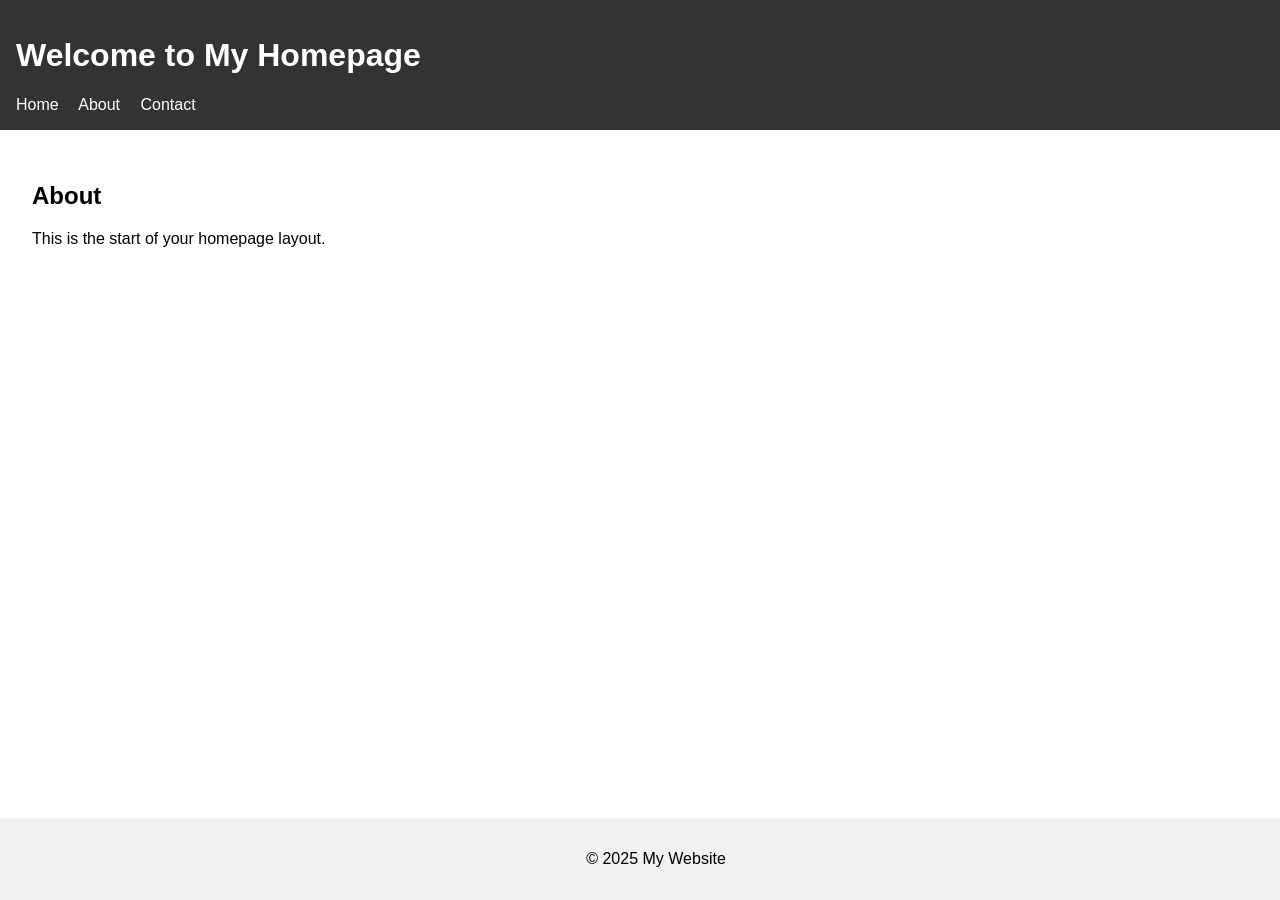
==== src/index.html @ 43dd378d "firstcommit" ====
<!DOCTYPE html>
<html lang="en">
<head>
  <meta charset="UTF-8">
  <title>Homepage</title>
  <link rel="stylesheet" href="styles/main.css">
</head>
<body>
  <header>
    <h1>Welcome to My Homepage</h1>
    <nav>
      <a href="#">Home</a>
      <a href="#">About</a>
      <a href="#">Contact</a>
    </nav>
  </header>
  <main>
    <section>
      <h2>About</h2>
      <p>This is the start of your homepage layout.</p>
    </section>
  </main>
  <footer>
    <p>&copy; 2025 My Website</p>
  </footer>
</body>
</html>
---- src/styles/main.css ----
body {
  font-family: Arial, sans-serif;
  margin: 0;
  padding: 0;
}
header {
  background: #333;
  color: #fff;
  padding: 1rem;
}
nav a {
  color: #fff;
  margin-right: 1rem;
  text-decoration: none;
}
main {
  padding: 2rem;
}
footer {
  background: #f1f1f1;
  text-align: center;
  padding: 1rem;
  position: fixed;
  width: 100%;
  bottom: 0;
}
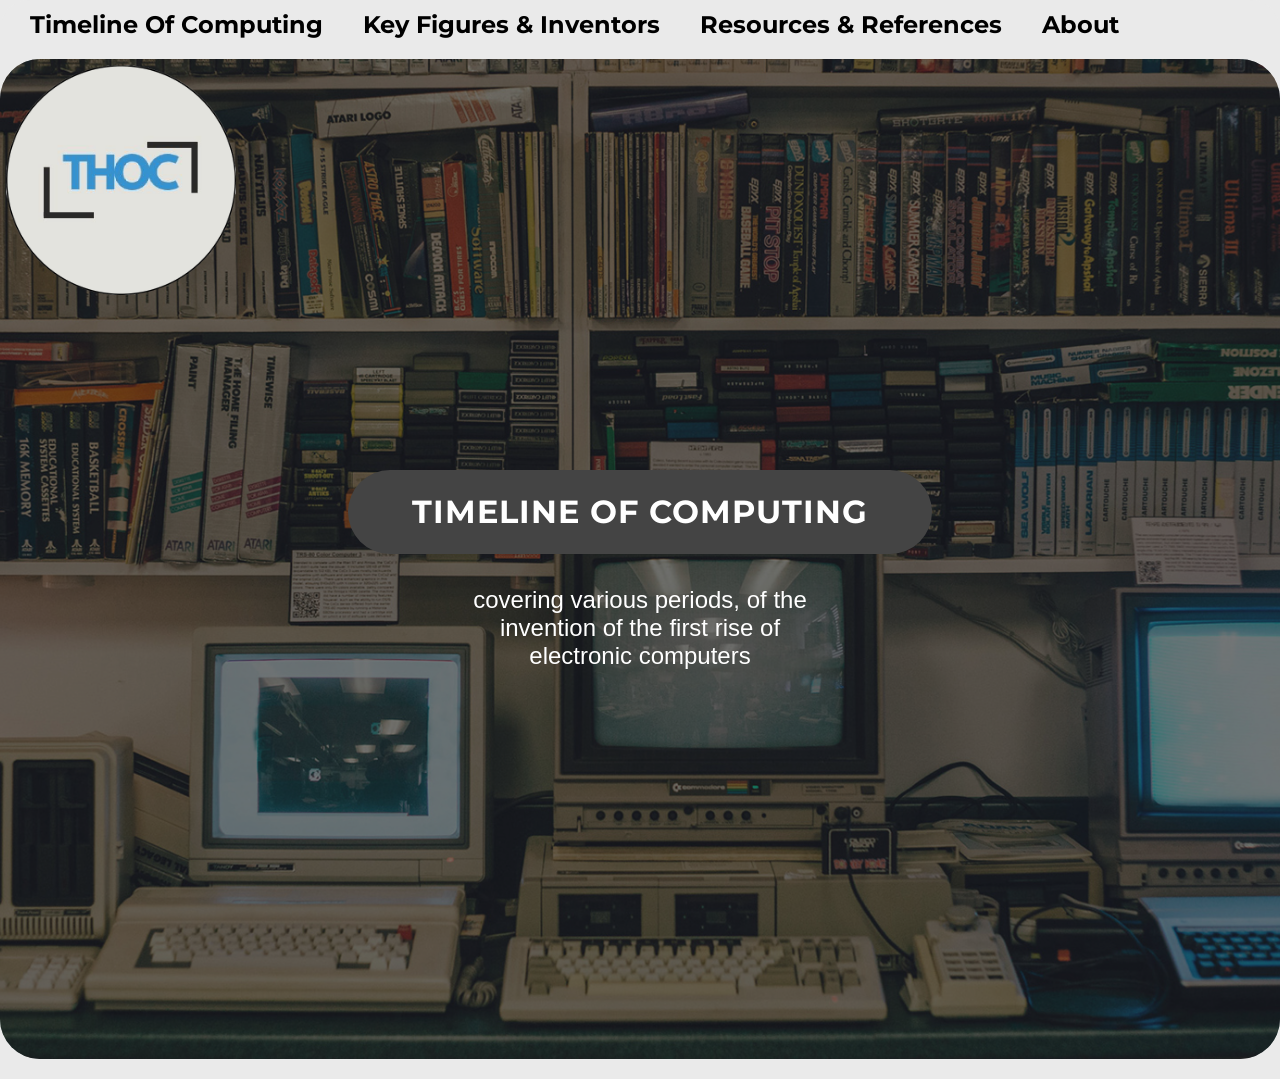
==== commit 84437b0f: "base" ====
--- a/src/index.html
+++ b/src/index.html
@@ -2,26 +2,31 @@
 <html lang="en">
 <head>
   <meta charset="UTF-8">
-  <title>Homepage</title>
+  <title>Timeline Of Computing</title>
   <link rel="stylesheet" href="styles/main.css">
+  <link href="https://fonts.googleapis.com/css?family=Montserrat:700&display=swap" rel="stylesheet">
 </head>
 <body>
   <header>
-    <h1>Welcome to My Homepage</h1>
     <nav>
-      <a href="#">Home</a>
+      <a href="#">Timeline Of Computing</a>
+      <a href="#">Key Figures & Inventors</a>
+      <a href="#">Resources & References</a>
       <a href="#">About</a>
-      <a href="#">Contact</a>
     </nav>
   </header>
   <main>
-    <section>
-      <h2>About</h2>
-      <p>This is the start of your homepage layout.</p>
-    </section>
-  </main>
-  <footer>
-    <p>&copy; 2025 My Website</p>
-  </footer>
+  <div class="hero">
+    <img class="hero-logo" src="images/logo.png" alt="THOC Logo">
+    <div class="hero-content">
+      <h1 class="hero-title">TIMELINE OF COMPUTING</h1>
+      <p class="hero-desc">
+        covering various periods, of the<br>
+        invention of the first rise of<br>
+        electronic computers
+      </p>
+    </div>
+  </div>
+</main>
 </body>
 </html>
--- a/src/styles/main.css
+++ b/src/styles/main.css
@@ -1,26 +1,88 @@
 body {
+  margin: 0;
+  padding: 0;
+  background: #eaeaea;
+  font-family: 'Montserrat', Arial, sans-serif;
+}
+
+header {
+  display: flex;
+  align-items: center;
+  background: #eaeaea;
+  padding: 10px 0 0 0;
+  border-radius: 30px 30px 0 0;
+}
+
+.logo img {
+  width: 120px;
+  margin-left: 20px;
+}
+
+nav {
+  display: flex;
+  gap: 40px;
+  margin-left: 30px;
+}
+
+nav a {
+  text-decoration: none;
+  color: #000;
+  font-weight: bold;
+  font-size: 1.5rem;
+  font-family: 'Montserrat', Arial, sans-serif;
+}
+
+.hero {
+  position: relative;
+  margin: 20px auto;
+  width: 1800px;
+  max-width: 100vw;
+  height: 1000px;
+  background: url('../images/background.png') center/cover no-repeat;
+  border-radius: 2.5rem;
+  overflow: hidden;
+  display: flex;
+  align-items: center;
+  justify-content: center;
+}
+
+.hero::before {
+  content: "";
+  position: absolute;
+  inset: 0;
+  background: rgba(30, 30, 30, 0.6);
+}
+
+.hero-content {
+  position: relative;
+  z-index: 1;
+  text-align: center;
+  color: #fff;
+}
+
+.hero-title {
+  background: #444;
+  padding: 0.7em 2em;
+  border-radius: 1.5em;
+  font-size: 2rem;
+  font-family: 'Montserrat', Arial, sans-serif;
+  margin-bottom: 1em;
+  letter-spacing: 1px;
+}
+
+.hero-desc {
+  font-size: 1.5rem;
   font-family: Arial, sans-serif;
   margin: 0;
-  padding: 0;
 }
-header {
-  background: #333;
-  color: #fff;
-  padding: 1rem;
-}
-nav a {
-  color: #fff;
-  margin-right: 1rem;
-  text-decoration: none;
-}
-main {
-  padding: 2rem;
-}
-footer {
-  background: #f1f1f1;
-  text-align: center;
-  padding: 1rem;
-  position: fixed;
-  width: 100%;
-  bottom: 0;
+
+.hero-logo {
+  position: absolute;
+  top: 1px;
+  left: 1px;
+  width: 240px;
+  height: auto;
+  z-index: 2;
+  padding: 5px;
+  box-sizing: border-box;
 }
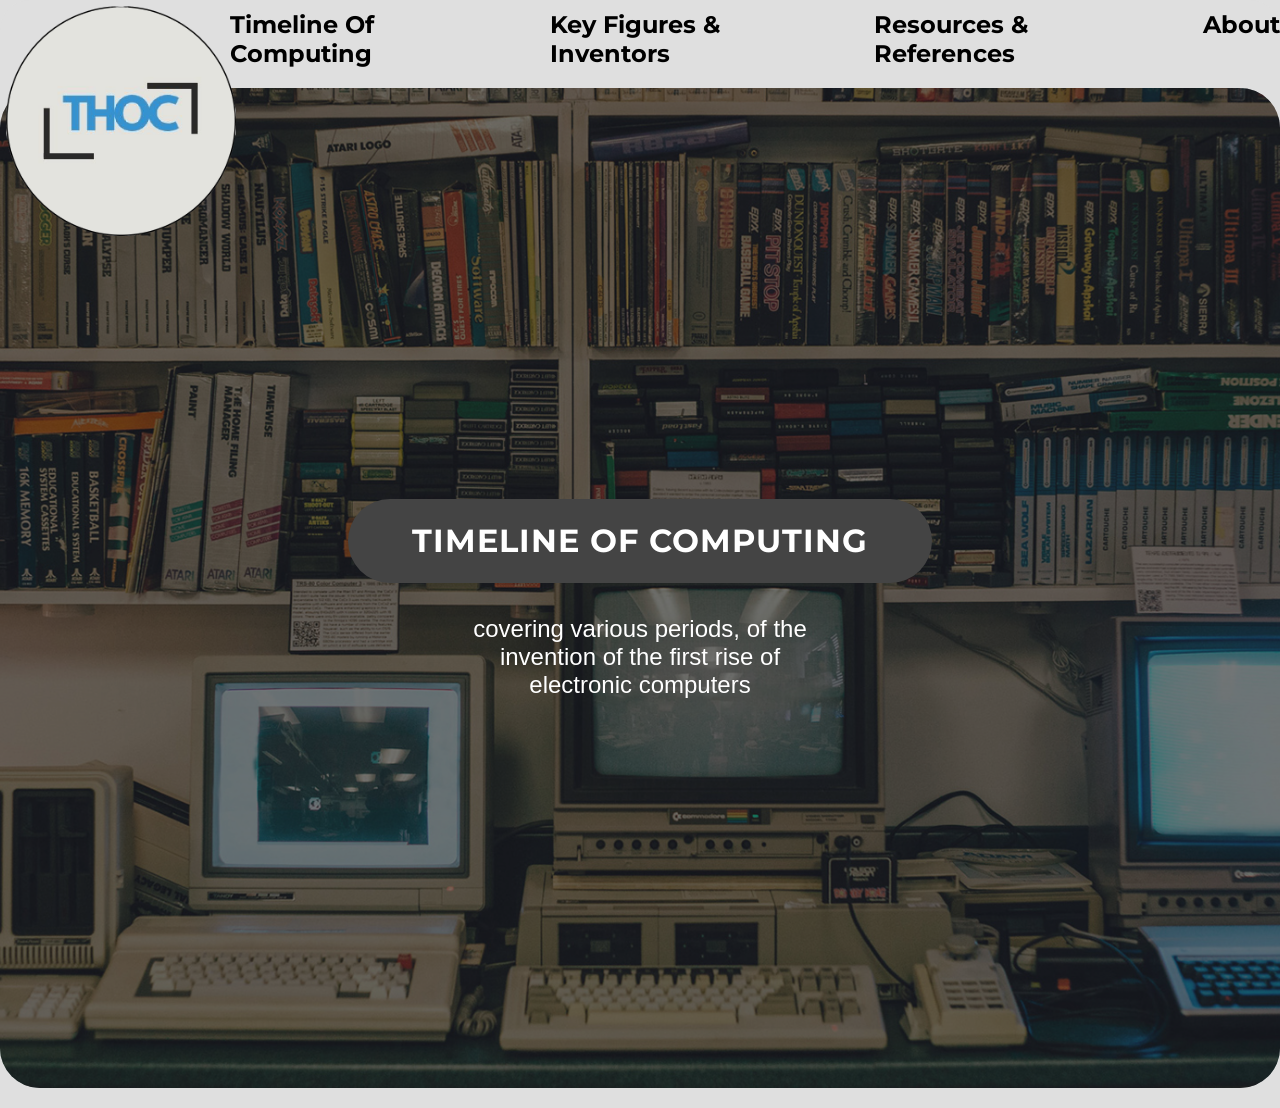
==== commit 2c2d1fe5: "25/06/25" ====
--- a/src/index.html
+++ b/src/index.html
@@ -8,6 +8,7 @@
 </head>
 <body>
   <header>
+    <img class="hero-logo" src="images/logo.png" alt="THOC Logo">
     <nav>
       <a href="#">Timeline Of Computing</a>
       <a href="#">Key Figures & Inventors</a>
@@ -17,7 +18,6 @@
   </header>
   <main>
   <div class="hero">
-    <img class="hero-logo" src="images/logo.png" alt="THOC Logo">
     <div class="hero-content">
       <h1 class="hero-title">TIMELINE OF COMPUTING</h1>
       <p class="hero-desc">
--- a/src/styles/main.css
+++ b/src/styles/main.css
@@ -1,14 +1,14 @@
 body {
   margin: 0;
   padding: 0;
-  background: #eaeaea;
+  background: #DFDFDF;
   font-family: 'Montserrat', Arial, sans-serif;
 }
 
 header {
   display: flex;
   align-items: center;
-  background: #eaeaea;
+  background: #DFDFDF;
   padding: 10px 0 0 0;
   border-radius: 30px 30px 0 0;
 }
@@ -21,7 +21,7 @@
 nav {
   display: flex;
   gap: 40px;
-  margin-left: 30px;
+  margin-left: 230px;
 }
 
 nav a {
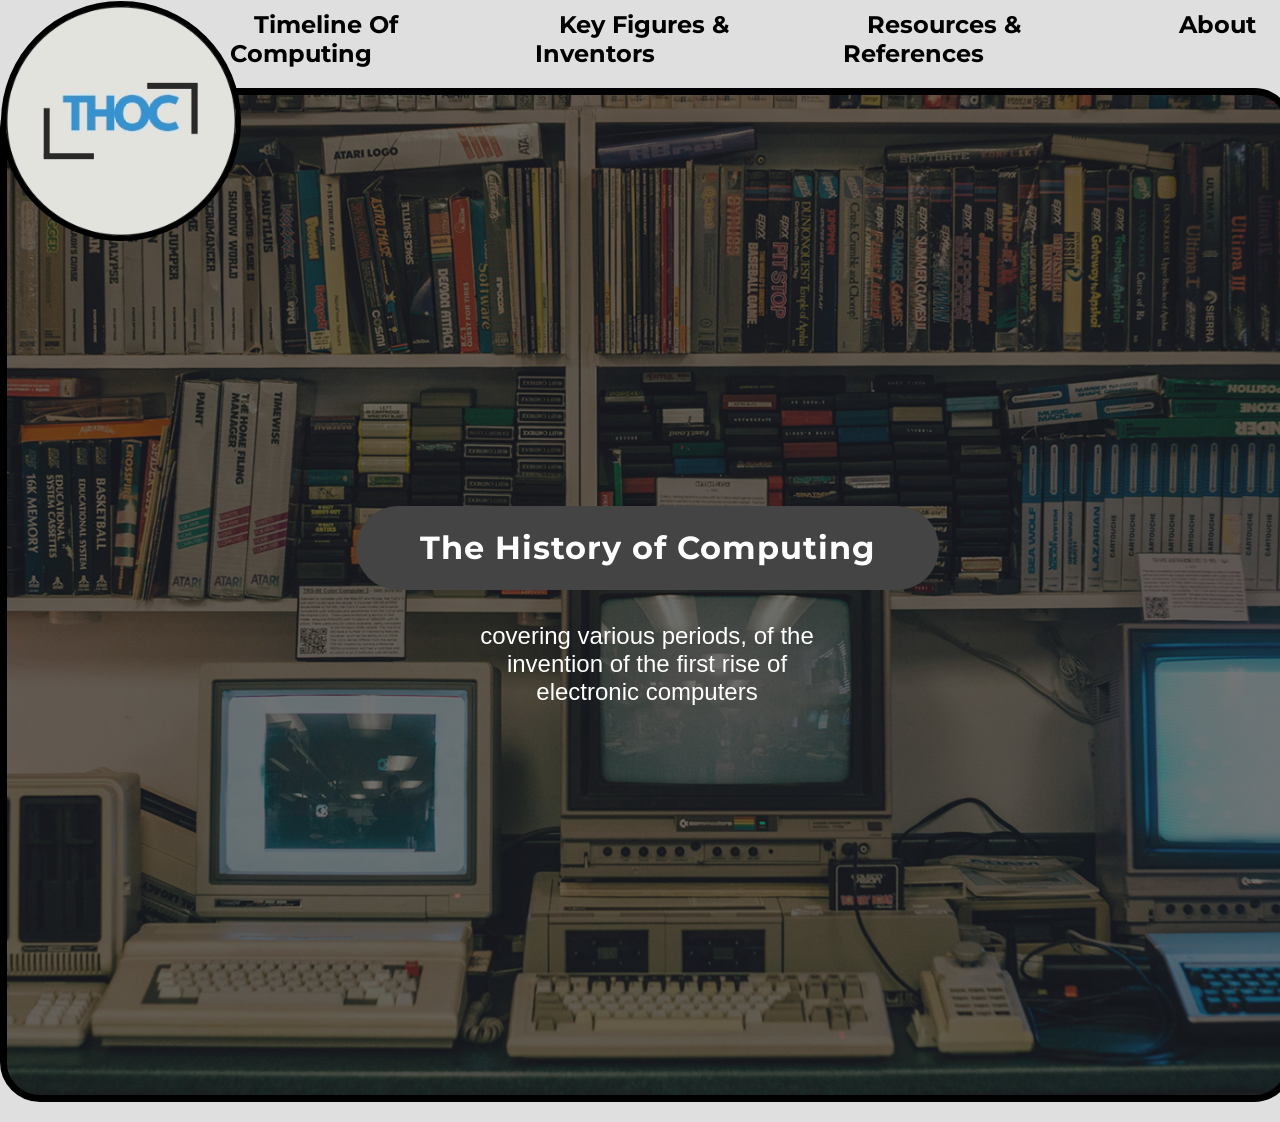
==== commit 24b15ab3: "Update index.html" ====
--- a/src/index.html
+++ b/src/index.html
@@ -10,16 +10,18 @@
   <header>
     <img class="hero-logo" src="images/logo.png" alt="THOC Logo">
     <nav>
-      <a href="#">Timeline Of Computing</a>
-      <a href="#">Key Figures & Inventors</a>
-      <a href="#">Resources & References</a>
-      <a href="#">About</a>
+      <ul>
+        <li><a href="index.html">Timeline Of Computing</a></li>
+        <li><a href="keyfigures.html">Key Figures & Inventors</a></li>
+        <li><a href="resourcesrefernces.html">Resources & References</a></li>
+        <li><a href="about.html">About</a></li>
+      </ul>
     </nav>
   </header>
   <main>
   <div class="hero">
     <div class="hero-content">
-      <h1 class="hero-title">TIMELINE OF COMPUTING</h1>
+      <h1 class="hero-title">The History of Computing</h1>
       <p class="hero-desc">
         covering various periods, of the<br>
         invention of the first rise of<br>
--- a/src/styles/main.css
+++ b/src/styles/main.css
@@ -24,12 +24,28 @@
   margin-left: 230px;
 }
 
-nav a {
+ nav ul {
+  display: flex;
+  list-style: none;
+  padding: 0;
+  margin: 0;
+  gap: 40px;
+}
+
+nav li a {
   text-decoration: none;
   color: #000;
   font-weight: bold;
   font-size: 1.5rem;
   font-family: 'Montserrat', Arial, sans-serif;
+  padding: 0.5em 1em;
+  border-radius: 1em;
+  transition: background 0.2s;
+}
+
+nav li a:hover {
+  background: #444;
+  color: #fff;
 }
 
 .hero {
@@ -44,6 +60,7 @@
   display: flex;
   align-items: center;
   justify-content: center;
+  border: 7px solid #000000;
 }
 
 .hero::before {
@@ -81,8 +98,11 @@
   top: 1px;
   left: 1px;
   width: 240px;
-  height: auto;
+  height: 240px;         
   z-index: 2;
   padding: 5px;
   box-sizing: border-box;
+  border-radius: 50%;    
+  object-fit: cover;     
+  background: #000000;      
 }
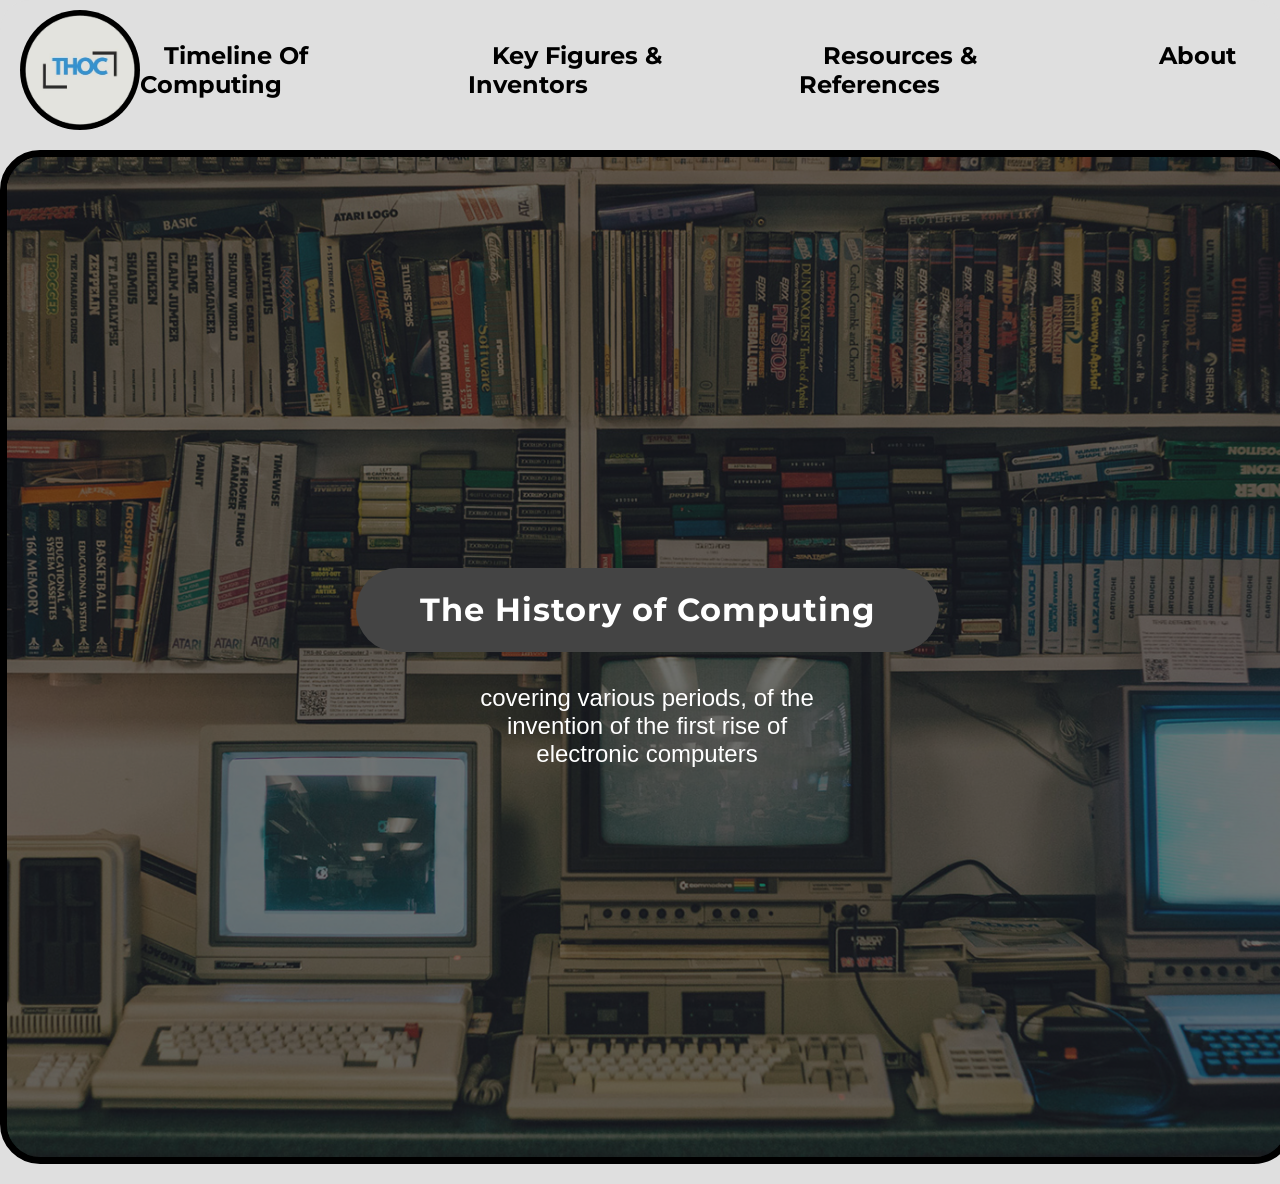
==== commit 38a33710: "spring 1.5" ====
--- a/src/index.html
+++ b/src/index.html
@@ -1,6 +1,7 @@
 <!DOCTYPE html>
 <html lang="en">
 <head>
+  <meta name="viewport" content="width=device-width, initial-scale=1.0">
   <meta charset="UTF-8">
   <title>Timeline Of Computing</title>
   <link rel="stylesheet" href="styles/main.css">
@@ -8,16 +9,17 @@
 </head>
 <body>
   <header>
-    <img class="hero-logo" src="images/logo.png" alt="THOC Logo">
-    <nav>
-      <ul>
-        <li><a href="index.html">Timeline Of Computing</a></li>
-        <li><a href="keyfigures.html">Key Figures & Inventors</a></li>
-        <li><a href="resourcesrefernces.html">Resources & References</a></li>
-        <li><a href="about.html">About</a></li>
-      </ul>
-    </nav>
-  </header>
+  <img class="hero-logo" src="images/logo.png" alt="THOC Logo">
+  <div class="burger" id="burger">&#9776;</div>
+  <nav>
+    <ul>
+      <li><a href="index.html">Timeline Of Computing</a></li>
+      <li><a href="keyfigures.html">Key Figures & Inventors</a></li>
+      <li><a href="resourcesrefernces.html">Resources & References</a></li>
+      <li><a href="about.html">About</a></li>
+    </ul>
+  </nav>
+</header>
   <main>
   <div class="hero">
     <div class="hero-content">
@@ -30,5 +32,12 @@
     </div>
   </div>
 </main>
+<script>
+  const burger = document.getElementById('burger');
+  const nav = document.querySelector('nav');
+  burger.addEventListener('click', () => {
+    nav.classList.toggle('active');
+  });
+</script>
 </body>
 </html>
--- a/src/styles/main.css
+++ b/src/styles/main.css
@@ -8,23 +8,34 @@
 header {
   display: flex;
   align-items: center;
+  justify-content: space-between;
   background: #DFDFDF;
-  padding: 10px 0 0 0;
+  padding: 10px 20px 0 20px;
   border-radius: 30px 30px 0 0;
-}
-
-.logo img {
+  position: relative;
+  z-index: 3000;
+}
+
+.hero-logo {
+  position: static;
   width: 120px;
-  margin-left: 20px;
+  height: 120px;
+  border-radius: 50%;
+  object-fit: cover;
+  background: #000000;
+  margin: 0;
+  padding: 5px;
+  box-sizing: border-box;
+  z-index: 2;
 }
 
 nav {
   display: flex;
   gap: 40px;
-  margin-left: 230px;
-}
-
- nav ul {
+  margin-left: 0;
+}
+
+nav ul {
   display: flex;
   list-style: none;
   padding: 0;
@@ -48,6 +59,16 @@
   color: #fff;
 }
 
+.burger {
+  display: none;
+  font-size: 2.5rem;
+  cursor: pointer;
+  margin-left: 20px;
+  background: none;
+  border: none;
+  z-index: 3001;
+}
+
 .hero {
   position: relative;
   margin: 20px auto;
@@ -93,16 +114,89 @@
   margin: 0;
 }
 
-.hero-logo {
-  position: absolute;
-  top: 1px;
-  left: 1px;
-  width: 240px;
-  height: 240px;         
-  z-index: 2;
-  padding: 5px;
-  box-sizing: border-box;
-  border-radius: 50%;    
-  object-fit: cover;     
-  background: #000000;      
+/* responsive for tablets */
+@media (max-width: 1200px) {
+  .hero {
+    width: 95vw;
+    height: 600px;
+  }
+
+  .hero-logo {
+    width: 80px;
+    height: 80px;
+  }
+
+  nav ul {
+    gap: 20px;
+  }
+}
+
+/* responsive for mobile */
+@media (max-width: 700px) {
+  header {
+    display: flex;
+    align-items: center;
+    justify-content: space-between;
+    padding: 10px 10px 0 10px;
+    background: #DFDFDF;
+    border-radius: 30px 30px 0 0;
+    position: relative;
+    z-index: 3000;
+  }
+  .hero-logo {
+    position: static;
+    width: 50px;
+    height: 50px;
+    margin: 0;
+    border-radius: 50%;
+    z-index: 2002;
+    padding: 2px;
+  }
+  .burger {
+    display: block;
+    position: static;
+    font-size: 2.5rem;
+    cursor: pointer;
+    z-index: 3001;
+    margin-left: 0;
+    margin-right: 0;
+    background: none;
+    border: none;
+  }
+  nav {
+    display: none;
+    position: absolute;
+    top: 100%;
+    left: 0;
+    width: 100vw;
+    height: calc(100vh - 70px); 
+    background: #DFDFDF;
+    z-index: 2000;
+    flex-direction: column;
+    padding-top: 0;
+    align-items: flex-start;
+  }
+  nav.active {
+    display: flex;
+  }
+  nav ul {
+    margin-top: 30px;
+    flex-direction: column;
+    gap: 10px;
+    width: 100%;
+    padding: 0 0 0 20px;
+  }
+  nav li a {
+    font-size: 1.1rem;
+    padding: 1em;
+    width: 100%;
+    display: block;
+    text-align: left;
+  }
+  .hero {
+    width: 100vw;
+    height: 350px;
+    border-radius: 1em;
+    margin: 10px 0;
+  }
 }
